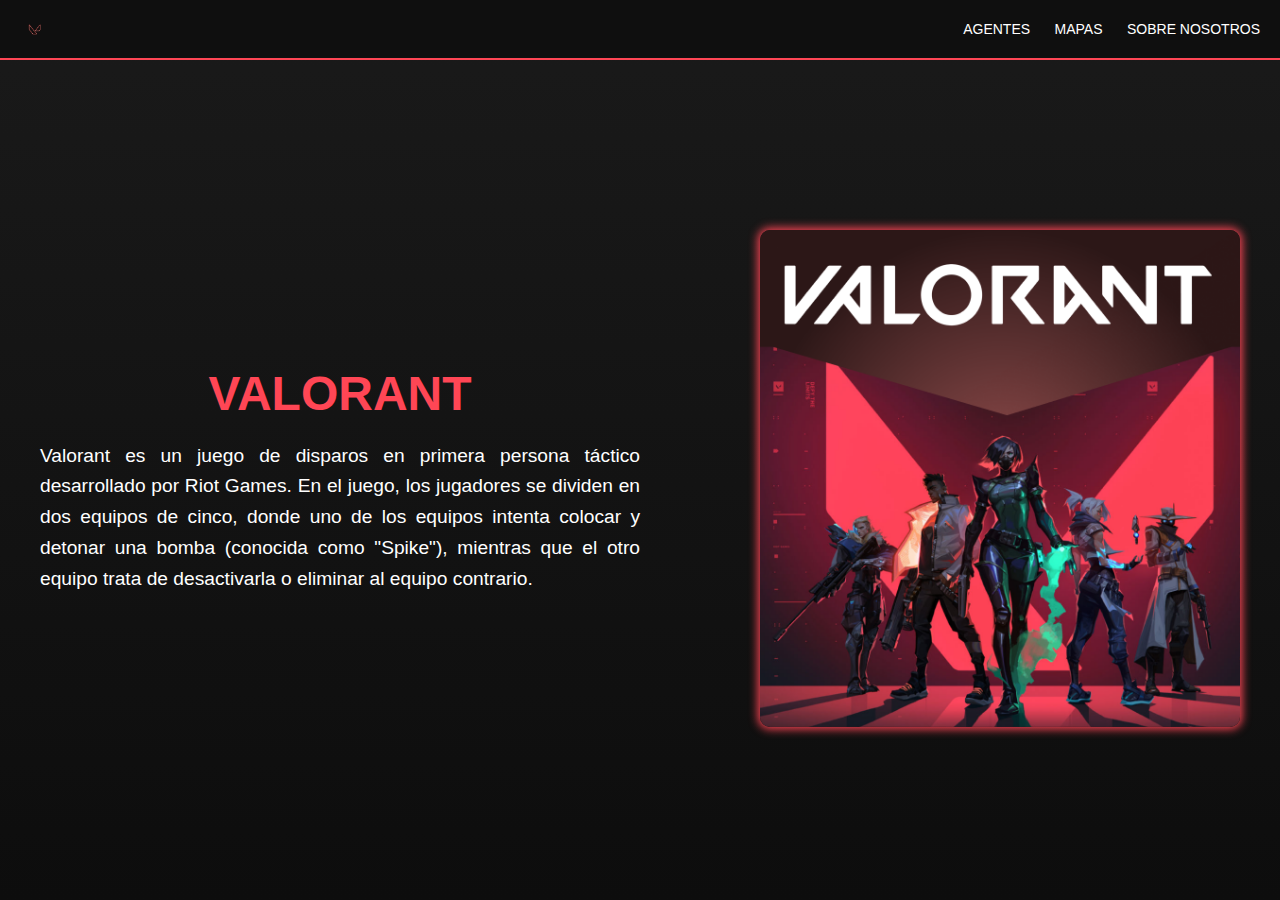
==== index.html @ 616d755e "Add files via upload" ====
<!DOCTYPE html>
<html lang="en">
<head>
    <meta charset="UTF-8">
    <meta name="viewport" content="width=device-width, initial-scale=1.0">
    <title>ValoWiki</title>
    <link rel="icon" type="image/png" href="favicon.png">
    <link rel="stylesheet" href="styles.css">
</head>
<body>
    <header>
        <div class="logo">
            <img src="logo.png" alt="Logo">
        </div>
        <nav>
            <a href="slider/agents.html">Agentes</a>
            <a href="slider/maps/maps.html">Mapas</a>
            <a href="#personal">Sobre nosotros</a>
        </nav>
    </header>
    <main>
        <section class="content">
            <div class="text">
                <h1>VALORANT</h1>
                <p>Valorant es un juego de disparos en primera persona táctico desarrollado por Riot Games. En el juego, los jugadores se dividen en dos equipos de cinco, donde uno de los equipos intenta colocar y detonar una bomba (conocida como "Spike"), mientras que el otro equipo trata de desactivarla o eliminar al equipo contrario.</p>
            </div>
            <div class="image">
                <img src="imagen.png" alt="Valorant">
            </div>
        </section>
    </main>
</body>
</html>
---- styles.css ----
/* General */
* {
    margin: 0;
    padding: 0;
    box-sizing: border-box;
}

body {
    font-family: Arial, sans-serif;
    background: linear-gradient(to bottom, #1a1a1a, #0d0d0d);
    color: white;
    min-height: 100vh;
    display: flex;
    flex-direction: column;
}

/* Header */
header {
    display: flex;
    justify-content: space-between;
    align-items: center;
    padding: 10px 20px;
    background-color: #0f0f0f;
    border-bottom: 2px solid #ff4655;
    position: sticky; 
    top: 0;
    z-index: 1000;
    height: 60px;
}

header .logo {
    display: flex;
    align-items: center;
}

header .logo img {
    width: 30px;
    margin-right: 10px;
}

header .logo button {
    background: none;
    border: none;
    color: white;
    font-size: 20px;
    cursor: pointer;
}

header nav a {
    color: white;
    text-decoration: none;
    margin-left: 20px;
    font-size: 14px;
    text-transform: uppercase;
    transition: color 0.3s ease;
}

header nav a:hover {
    color: #ff4655;
}

/* Main Content */
main {
    flex: 1; 
    display: flex;
    justify-content: center;
    align-items: center;
    padding: 20px;
}

.content {
    display: flex;
    flex-direction: row; 
    justify-content: space-between;
    align-items: center;
    width: 100%;
    max-width: 1200px;
    gap: 20px;
}

.content .text {
    width: 50%;
    animation: fadeIn 1s ease;
}

.content .text h1 {
    font-size: 3rem;
    color: #ff4655;
    margin-bottom: 20px;
    text-align: center;
}

.content .text p {
    font-size: 1.2rem;
    line-height: 1.6;
    text-align: justify;
}

.content .image {
    width: 40%;
    animation: slideIn 1s ease-out;
    text-align: center;
}

.content .image img {
    width: 100%;
    max-width: 500px; 
    height: auto;
    border-radius: 10px;
    box-shadow: 0px 0px 10px 2px #ff4655;
}

/* Animations */
@keyframes fadeIn {
    from {
        opacity: 0;
    }
    to {
        opacity: 1;
    }
}

@keyframes slideIn {
    from {
        transform: translateX(100px);
        opacity: 0;
    }
    to {
        transform: translateX(0);
        opacity: 1;
    }
}

/* Media Queries */

/* Laptop y Tabletas (≥ 768px):*/
@media (min-width: 768px) {
    .content {
        flex-direction: row;
        gap: 20px; 
    }

    .content .text {
        width: 50%;
    }

    .content .text h1 {
        font-size: 3rem; 
    }

    .content .text p {
        font-size: 1.2rem;
        line-height: 1.6;
    }

    .content .image {
        width: 40%;
    }

    .content .image img {
        max-width: 500px; 
    }
}


/* Móviles (≤ 480px) */
@media (max-width: 480px) {
    .content {
        flex-direction: column; 
        align-items: flex-start;
        gap: 20px;
    }

    .content .text {
        width: 100%; 
        order: 1; 
    }

    .content .text h1 {
        font-size: 2rem; 
        text-align: left; 
        margin-bottom: 10px;
    }

    .content .text p {
        font-size: 0.9rem;
    }

    .content .image {
        width: 100%; 
        order: 2; 
    }

    .content .image img {
        border-radius: 5px;
        box-shadow: 0px 0px 5px 1px #ff4655;
    }
}
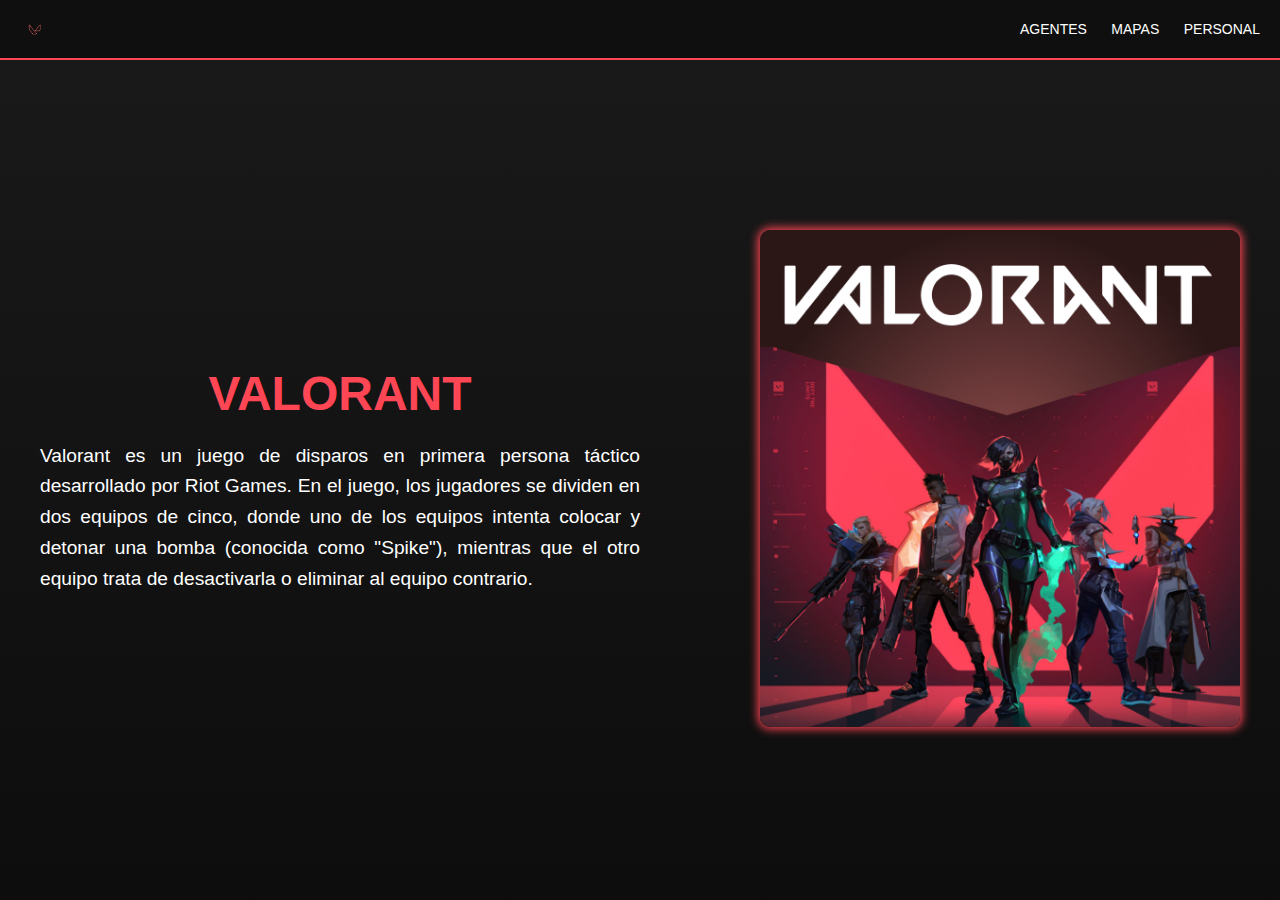
==== commit 86feb55a: "Update index.html" ====
--- a/index.html
+++ b/index.html
@@ -4,18 +4,18 @@
     <meta charset="UTF-8">
     <meta name="viewport" content="width=device-width, initial-scale=1.0">
     <title>ValoWiki</title>
-    <link rel="icon" type="image/png" href="favicon.png">
-    <link rel="stylesheet" href="styles.css">
+    <link rel="icon" type="image/png" href="main/favicon.png">
+    <link rel="stylesheet" href="main/styles.css">
 </head>
 <body>
     <header>
         <div class="logo">
-            <img src="logo.png" alt="Logo">
+            <img src="main/logo.png" alt="Logo">
         </div>
         <nav>
-            <a href="slider/agents.html">Agentes</a>
-            <a href="slider/maps/maps.html">Mapas</a>
-            <a href="#personal">Sobre nosotros</a>
+            <a href="Agents/agents.html">Agentes</a>
+            <a href="Maps/maps.html">Mapas</a>
+            <a href="#personal">Personal</a>
         </nav>
     </header>
     <main>
@@ -25,7 +25,7 @@
                 <p>Valorant es un juego de disparos en primera persona táctico desarrollado por Riot Games. En el juego, los jugadores se dividen en dos equipos de cinco, donde uno de los equipos intenta colocar y detonar una bomba (conocida como "Spike"), mientras que el otro equipo trata de desactivarla o eliminar al equipo contrario.</p>
             </div>
             <div class="image">
-                <img src="imagen.png" alt="Valorant">
+                <img src="main/imagen.png" alt="Valorant">
             </div>
         </section>
     </main>
--- a/main/styles.css
+++ b/main/styles.css
@@ -0,0 +1,198 @@
+/* General */
+* {
+    margin: 0;
+    padding: 0;
+    box-sizing: border-box;
+}
+
+body {
+    font-family: Arial, sans-serif;
+    background: linear-gradient(to bottom, #1a1a1a, #0d0d0d);
+    color: white;
+    min-height: 100vh;
+    display: flex;
+    flex-direction: column;
+}
+
+/* Header */
+header {
+    display: flex;
+    justify-content: space-between;
+    align-items: center;
+    padding: 10px 20px;
+    background-color: #0f0f0f;
+    border-bottom: 2px solid #ff4655;
+    position: sticky; 
+    top: 0;
+    z-index: 1000;
+    height: 60px;
+}
+
+header .logo {
+    display: flex;
+    align-items: center;
+}
+
+header .logo img {
+    width: 30px;
+    margin-right: 10px;
+}
+
+header .logo button {
+    background: none;
+    border: none;
+    color: white;
+    font-size: 20px;
+    cursor: pointer;
+}
+
+header nav a {
+    color: white;
+    text-decoration: none;
+    margin-left: 20px;
+    font-size: 14px;
+    text-transform: uppercase;
+    transition: color 0.3s ease;
+}
+
+header nav a:hover {
+    color: #ff4655;
+}
+
+/* Main Content */
+main {
+    flex: 1; 
+    display: flex;
+    justify-content: center;
+    align-items: center;
+    padding: 20px;
+}
+
+.content {
+    display: flex;
+    flex-direction: row; 
+    justify-content: space-between;
+    align-items: center;
+    width: 100%;
+    max-width: 1200px;
+    gap: 20px;
+}
+
+.content .text {
+    width: 50%;
+    animation: fadeIn 1s ease;
+}
+
+.content .text h1 {
+    font-size: 3rem;
+    color: #ff4655;
+    margin-bottom: 20px;
+    text-align: center;
+}
+
+.content .text p {
+    font-size: 1.2rem;
+    line-height: 1.6;
+    text-align: justify;
+}
+
+.content .image {
+    width: 40%;
+    animation: slideIn 1s ease-out;
+    text-align: center;
+}
+
+.content .image img {
+    width: 100%;
+    max-width: 500px; 
+    height: auto;
+    border-radius: 10px;
+    box-shadow: 0px 0px 10px 2px #ff4655;
+}
+
+/* Animations */
+@keyframes fadeIn {
+    from {
+        opacity: 0;
+    }
+    to {
+        opacity: 1;
+    }
+}
+
+@keyframes slideIn {
+    from {
+        transform: translateX(100px);
+        opacity: 0;
+    }
+    to {
+        transform: translateX(0);
+        opacity: 1;
+    }
+}
+
+/* Media Queries */
+
+/* Laptop y Tabletas (≥ 768px):*/
+@media (min-width: 768px) {
+    .content {
+        flex-direction: row;
+        gap: 20px; 
+    }
+
+    .content .text {
+        width: 50%;
+    }
+
+    .content .text h1 {
+        font-size: 3rem; 
+    }
+
+    .content .text p {
+        font-size: 1.2rem;
+        line-height: 1.6;
+    }
+
+    .content .image {
+        width: 40%;
+    }
+
+    .content .image img {
+        max-width: 500px; 
+    }
+}
+
+
+/* Móviles (≤ 480px) */
+@media (max-width: 480px) {
+    .content {
+        flex-direction: column; 
+        align-items: flex-start;
+        gap: 20px;
+    }
+
+    .content .text {
+        width: 100%; 
+        order: 1; 
+    }
+
+    .content .text h1 {
+        font-size: 2rem; 
+        text-align: left; 
+        margin-bottom: 10px;
+    }
+
+    .content .text p {
+        font-size: 0.9rem;
+    }
+
+    .content .image {
+        width: 100%; 
+        order: 2; 
+    }
+
+    .content .image img {
+        border-radius: 5px;
+        box-shadow: 0px 0px 5px 1px #ff4655;
+    }
+}
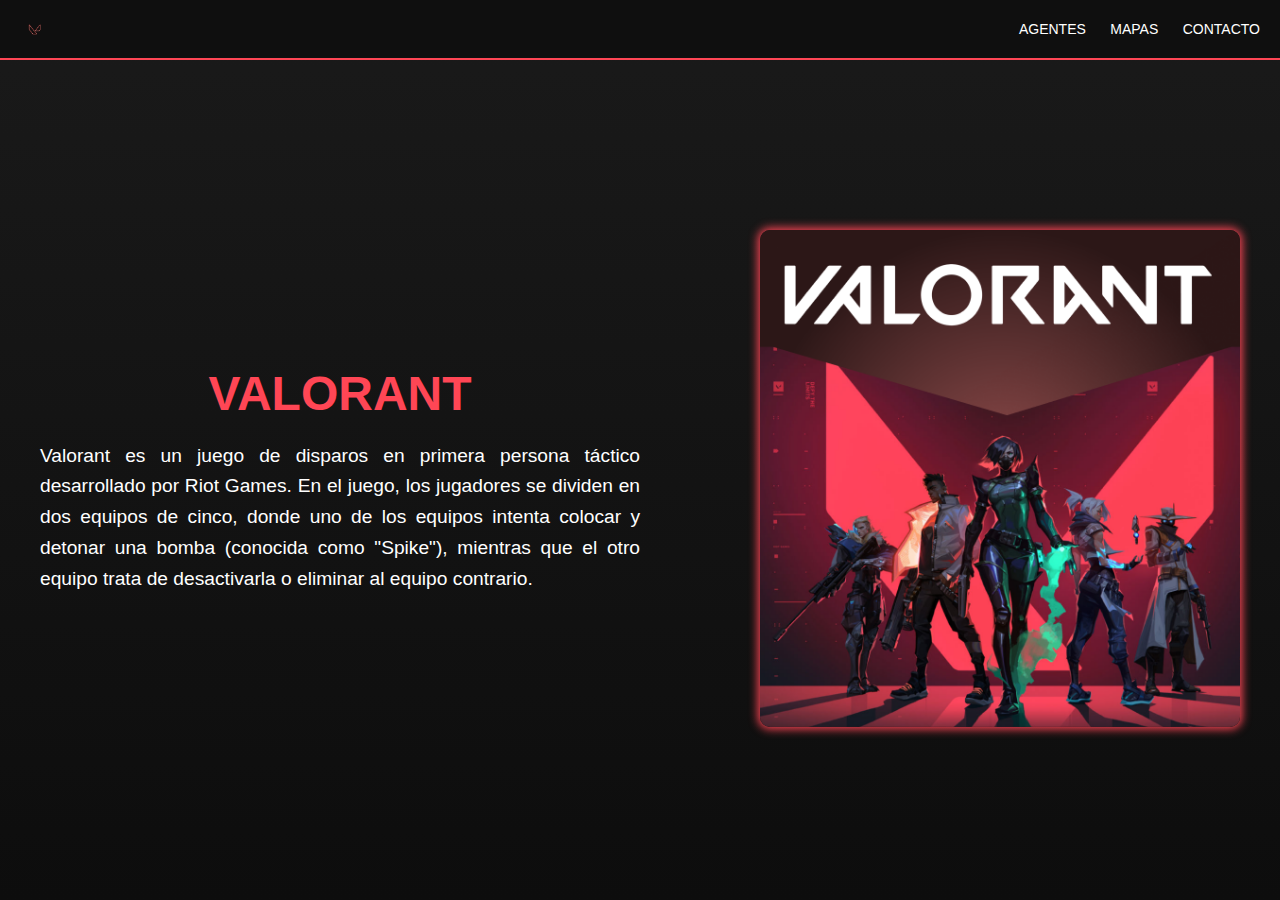
==== commit 382d39f5: "Update index.html" ====
--- a/index.html
+++ b/index.html
@@ -15,7 +15,7 @@
         <nav>
             <a href="Agents/agents.html">Agentes</a>
             <a href="Maps/maps.html">Mapas</a>
-            <a href="#personal">Personal</a>
+            <a href="About-Us/about.html">Contacto</a>
         </nav>
     </header>
     <main>
